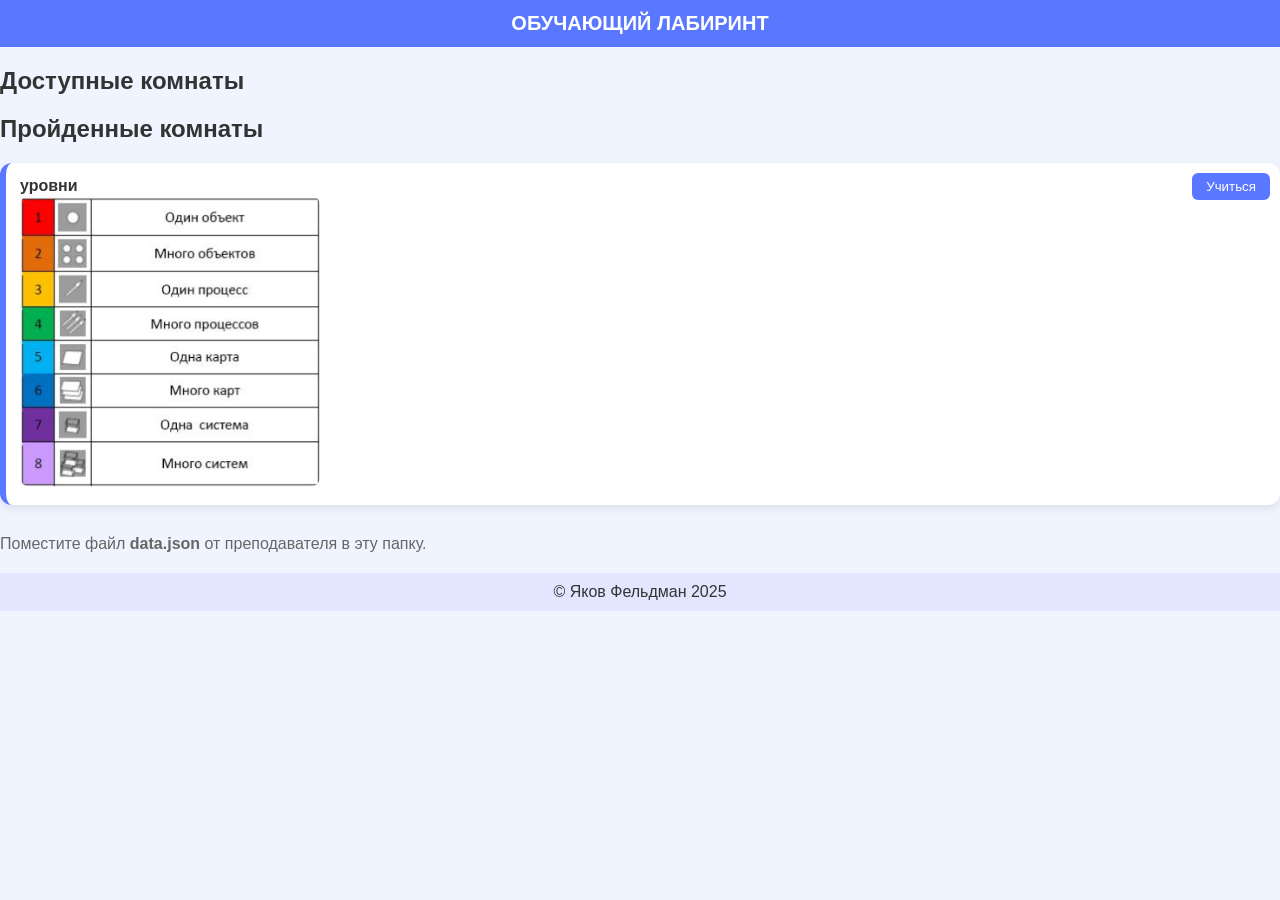
==== index.html @ 696c0ace "student" ====
<!DOCTYPE html>
<html lang="ru">
<head>
<meta charset="UTF-8">
<title>Лабиринт — Студент</title>
<link rel="stylesheet" href="style.css">
<script defer src="app.js"></script>
</head>
<body>
<header class="topbar"><div class="title">ОБУЧАЮЩИЙ ЛАБИРИНТ</div></header>
<main>
<h2>Доступные комнаты</h2>
<div id="rooms-unpassed"></div>

<h2>Пройденные комнаты</h2>
<div id="rooms-passed"></div>

<p style="margin-top:30px;color:#666;">
Поместите файл <b>data.json</b> от преподавателя в эту папку.
</p>
</main>
<footer class="footer">© Яков Фельдман 2025</footer>
</body>
</html>
---- style.css ----
body{font-family:Segoe UI,Arial,sans-serif;margin:0;background:#f0f4ff;color:#333}
.topbar{background:#5a78ff;color:#fff;padding:12px 20px;display:flex;justify-content:center;align-items:center}
.topbar .title{font-size:20px;font-weight:bold}
.footer{background:#e3e6ff;padding:10px;text-align:center;margin-top:20px}
.room-card{background:#fff;padding:14px;margin:10px 0;border-radius:12px;box-shadow:0 4px 10px rgba(0,0,0,0.08);border-left:6px solid #5a78ff;position:relative}
.btn{background:#5a78ff;color:#fff;padding:6px 14px;border-radius:6px;border:none;cursor:pointer}
.room-img{max-width:300px;border-radius:10px}
.hidden{display:none}
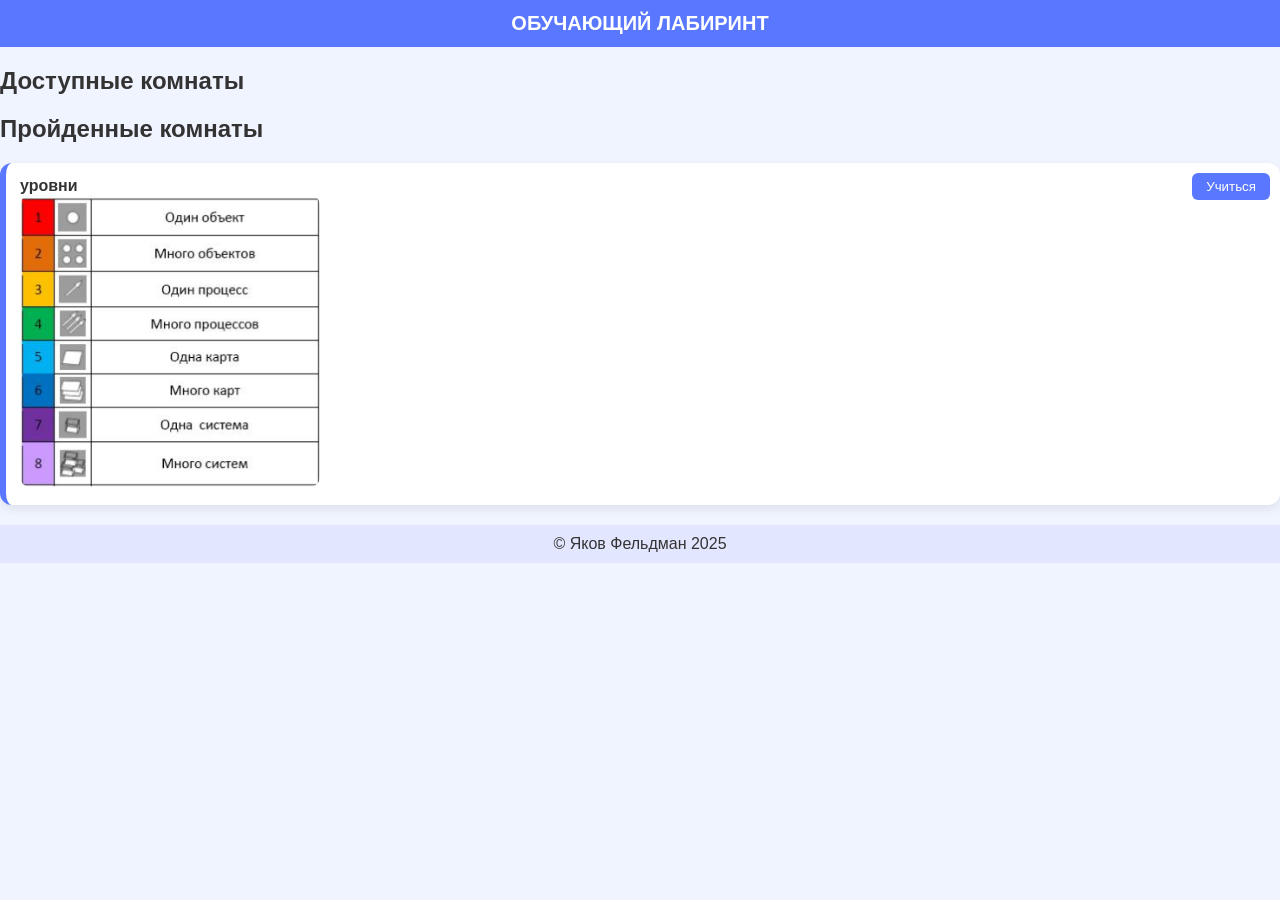
==== commit 660956bf: "пустой файл" ====
--- a/index.html
+++ b/index.html
@@ -15,9 +15,7 @@
 <h2>Пройденные комнаты</h2>
 <div id="rooms-passed"></div>
 
-<p style="margin-top:30px;color:#666;">
-Поместите файл <b>data.json</b> от преподавателя в эту папку.
-</p>
+
 </main>
 <footer class="footer">© Яков Фельдман 2025</footer>
 </body>
